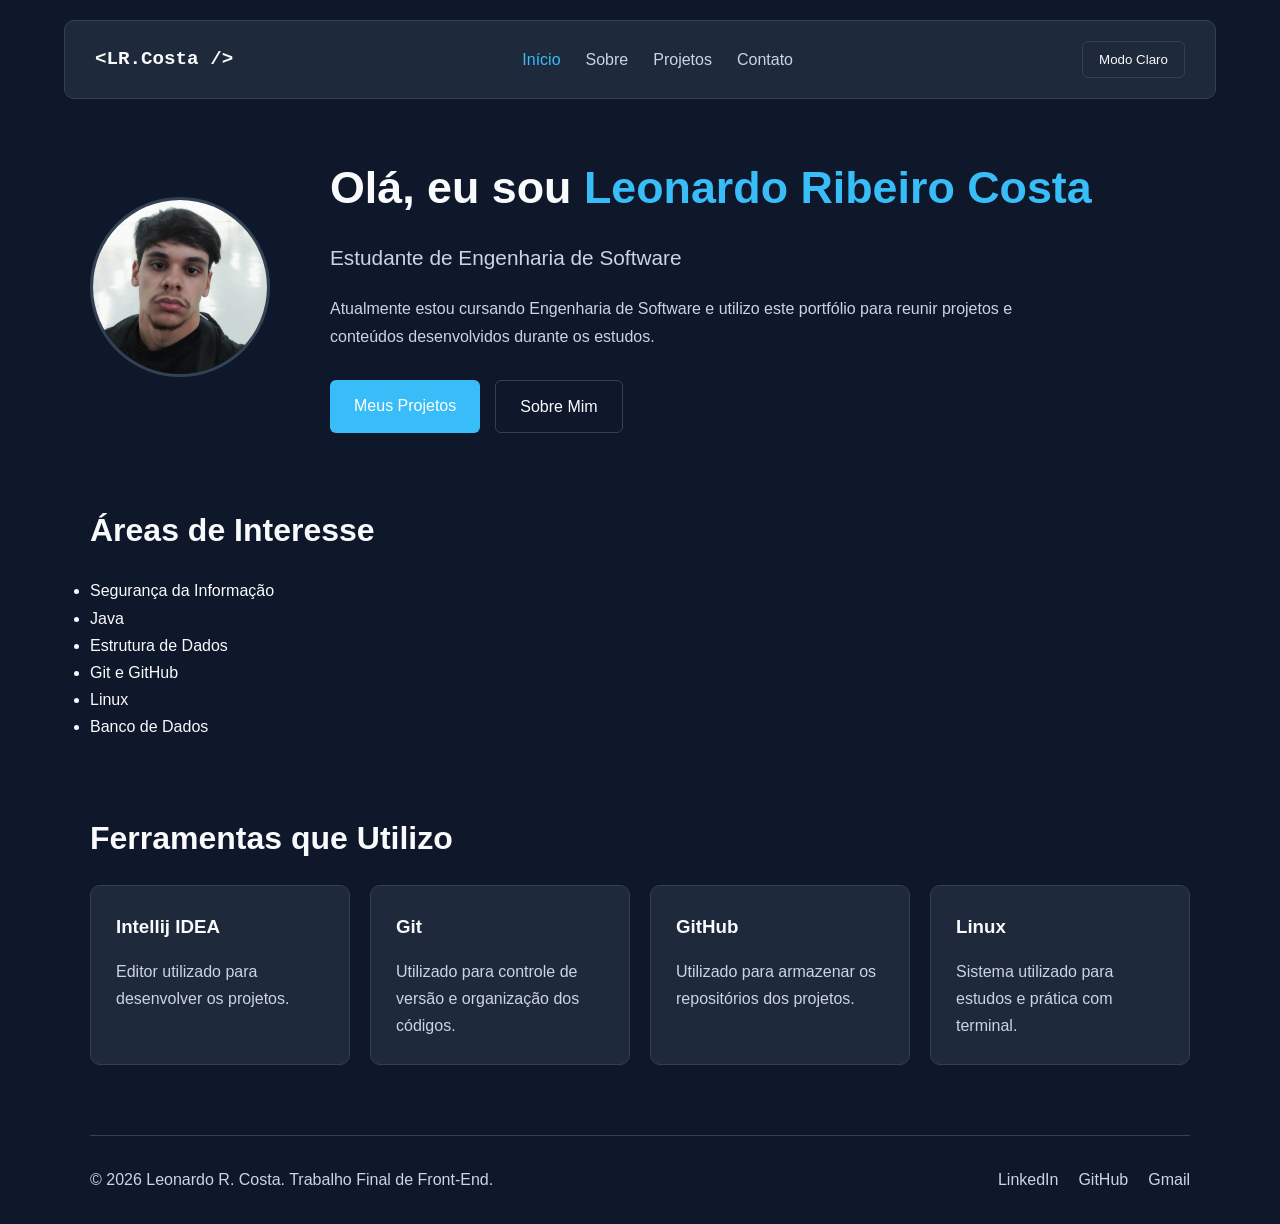
==== index.html @ ce8f0cd1 "estrutura do trabalho final (portfolio)" ====
<!DOCTYPE html>
<html lang="pt-BR">

<head>

    <meta charset="UTF-8">

    <meta name="viewport"
          content="width=device-width, initial-scale=1.0">

    <meta name="description"
          content="Portfólio acadêmico de Leonardo Ribeiro Costa, estudante de Engenharia de Software.">

    <title>Leonardo R. Costa | Portfólio</title>

    <link rel="icon" href="imagens/designer-de-web.png"> 
    <link rel="stylesheet" href="css/style.css">

</head>

<body>

<header>

    <div class="logo">
        <span>&lt;LR.Costa /&gt;</span>
    </div>

    <nav>

        <ul>

            <li>
                <a href="index.html"
                   class="active">
                    Início
                </a>
            </li>

            <li>
                <a href="sobre.html">
                    Sobre
                </a>
            </li>

            <li>
                <a href="projetos.html">
                    Projetos
                </a>
            </li>

            <li>
                <a href="contato.html">
                    Contato
                </a>
            </li>

        </ul>

    </nav>

    <button id="btn-tema"
            aria-label="Alternar tema">

        Tema

    </button>

</header>


<main>

    <section class="hero-section">

        <div class="foto-container">

            <img src="imagens/imagem-perfil.jpeg"
                 alt="Foto de Leonardo Ribeiro Costa"
                 class="foto-perfil"
                 loading="lazy">

        </div>


        <div class="texto-hero">

            <h1>

                Olá, eu sou

                <span class="nome-destaque">

                    Leonardo Ribeiro Costa

                </span>

            </h1>


            <p class="subtitulo">

                Estudante de Engenharia de Software

            </p>


            <p class="descricao">

                Atualmente estou cursando Engenharia de Software e utilizo este portfólio para reunir projetos e conteúdos desenvolvidos durante os estudos.

            </p>


            <div class="botoes-acao">

                <a href="projetos.html"
                   class="btn-principal">

                    Meus Projetos

                </a>


                <a href="sobre.html"
                   class="btn-secundario">

                    Sobre Mim

                </a>

            </div>

        </div>

    </section>



    <section class="interesses">

        <h2>

            Áreas de Interesse

        </h2>

        <ul>

            <li>Segurança da Informação</li>

            <li>Java</li>

            <li>Estrutura de Dados</li>

            <li>Git e GitHub</li>

            <li>Linux</li>

            <li>Banco de Dados</li>

        </ul>

    </section>



    <section class="ferramentas">

        <h2>

            Ferramentas que Utilizo

        </h2>

        <div class="grid-skills">

            <article class="skill-box">

                <h3>Intellij IDEA</h3>

                <p>

                    Editor utilizado para desenvolver os projetos.

                </p>

            </article>


            <article class="skill-box">

                <h3>Git</h3>

                <p>

                    Utilizado para controle de versão e organização dos códigos.

                </p>

            </article>


            <article class="skill-box">

                <h3>GitHub</h3>

                <p>

                    Utilizado para armazenar os repositórios dos projetos.

                </p>

            </article>


            <article class="skill-box">

                <h3>Linux</h3>

                <p>

                    Sistema utilizado para estudos e prática com terminal.

                </p>

            </article>

        </div>

    </section>

</main>



<footer>

    <p>

        &copy; 2026 Leonardo R. Costa.
        Trabalho Final de Front-End.

    </p>


    <div class="redes-sociais">

        <a href="https://linkedin.com"
           target="_blank"
           rel="noopener noreferrer">

            LinkedIn

        </a>


        <a href="https://github.com/LeonardoRibeiro11"
           target="_blank"
           rel="noopener noreferrer">

            GitHub

        </a>

        <a href="mailto:leonardoribeiro11@edu.unifil.br?subject=Contato%20-%20Portfólio">

            Gmail

        </a>

    </div>

</footer>


<button id="btn-topo"
        aria-label="Voltar ao topo">

    ↑

</button>


<script src="js/script.js"></script>

</body>

</html>
---- css/style.css ----
*{
    margin: 0;
    padding: 0;
    box-sizing: border-box;
}

:root{
    --fundo:#0f172a;
    --card:#1e293b;
    --texto:#f8fafc;
    --texto-secundario:#cbd5e1;
    --destaque:#38bdf8;
    --borda:#334155;
    --largura-maxima:1100px;
}

body.light-theme{
    --fundo:#f1f5f9;
    --card:#ffffff;
    --texto:#0f172a;
    --texto-secundario:#475569;
    --destaque:#0284c7;
    --borda:#cbd5e1;
}

body{
    background-color: var(--fundo);
    color: var(--texto);
    font-family: Arial, Helvetica, sans-serif;
    line-height: 1.7;
}

a{
    text-decoration: none;
    color: inherit;
}

header{
    width: 90%;
    max-width: 1200px;

    margin: 20px auto;

    padding: 20px 30px;

    display: flex;
    justify-content: space-between;
    align-items: center;

    background-color: var(--card);

    border: 1px solid var(--borda);

    border-radius: 10px;
}

.logo{
    font-size: 1.2rem;
    font-weight: bold;
    font-family: Consolas, monospace;
}

nav ul{
    list-style: none;

    display: flex;

    gap: 25px;
}

nav a{
    color: var(--texto-secundario);

    transition: .3s;
}

nav a:hover,
nav a.active{
    color: var(--destaque);
}

#btn-tema{
    background: none;

    border: 1px solid var(--borda);

    color: var(--texto);

    padding: 10px 16px;

    border-radius: 6px;

    cursor: pointer;

    transition: .3s;
}

#btn-tema:hover{
    border-color: var(--destaque);
}

main{
    width: 90%;
    max-width: var(--largura-maxima);

    margin: 50px auto;
}

.hero-section{
    display: flex;

    align-items: center;

    gap: 60px;
}

.foto-perfil{
    width: 180px;
    height: 180px;

    border-radius: 50%;

    object-fit: cover;

    border: 3px solid var(--borda);

    transition: .3s;
}

.foto-perfil:hover{
    transform: scale(1.03);
}

.hero-section h1{
    font-size: 2.8rem;

    margin-bottom: 15px;
}

.nome-destaque{
    color: var(--destaque);
}

.subtitulo{
    color: var(--texto-secundario);

    font-size: 1.3rem;

    margin-bottom: 20px;
}

.descricao{
    color: var(--texto-secundario);

    margin-bottom: 30px;

    max-width: 700px;
}

.botoes-acao{
    display: flex;

    gap: 15px;
}

.btn-principal{
    background-color: var(--destaque);

    color: white;

    padding: 12px 24px;

    border-radius: 6px;

    transition: .3s;
}

.btn-principal:hover{
    transform: translateY(-2px);
}

.btn-secundario{
    border: 1px solid var(--borda);

    padding: 12px 24px;

    border-radius: 6px;

    transition: .3s;
}

.btn-secundario:hover{
    border-color: var(--destaque);
}

section{
    margin-bottom: 70px;
}

h2{
    margin-bottom: 20px;

    font-size: 2rem;
}

p{
    color: var(--texto-secundario);
}

.grid-skills{
    display: grid;

    grid-template-columns: repeat(auto-fit,minmax(250px,1fr));

    gap: 20px;
}

.skill-box{
    background-color: var(--card);

    border: 1px solid var(--borda);

    padding: 25px;

    border-radius: 10px;

    transition: .3s;
}

.skill-box:hover{
    transform: translateY(-5px);
}

.skill-box h3{
    margin-bottom: 15px;
}

.formacao-card{
    background-color: var(--card);

    border: 1px solid var(--borda);

    padding: 25px;

    border-radius: 10px;
}

.habilidade{
    margin-bottom: 20px;
}

.barra{
    background-color: var(--card);

    height: 12px;

    border-radius: 20px;

    overflow: hidden;
}

.progresso{
    height: 100%;
}

.html{
    width: 80%;
    background-color: #e34f26;
}

.css{
    width: 75%;
    background-color: #264de4;
}

.js{
    width: 65%;
    background-color: #f7df1e;
}

.git{
    width: 70%;
    background-color: #f1502f;
}

.linux{
    width: 60%;
    background-color: #38bdf8;
}

.subtitulo-projetos,
.subtitulo-contato,
.contexto-stack{
    color: var(--texto-secundario);

    margin-bottom: 30px;
}


/* PROJETOS */

.grid-projetos{
    display: grid;

    grid-template-columns: repeat(auto-fit,minmax(300px,1fr));

    gap: 25px;
}

.projeto-card{
    background-color: var(--card);

    border: 1px solid var(--borda);

    border-radius: 10px;

    overflow: hidden;

    transition: .3s;
}

.projeto-card:hover{
    transform: translateY(-5px);
}

.imagem-projeto{
    width: 100%;

    height: 180px;

    object-fit: cover;
}

.card-header{
    display: flex;

    justify-content: space-between;

    align-items: center;

    padding: 20px 20px 0 20px;
}

.badge{
    background-color: rgba(56,189,248,.15);

    color: var(--destaque);

    padding: 5px 10px;

    border-radius: 20px;

    font-size: .9rem;
}

.projeto-detalhe{
    padding: 20px;

    color: var(--texto-secundario);
}

.tecnologias-usadas{
    padding: 0 20px 20px 20px;

    display: flex;

    flex-wrap: wrap;

    gap: 10px;
}

.tecnologias-usadas span{
    border: 1px solid var(--borda);

    padding: 6px 10px;

    border-radius: 20px;

    font-size: .9rem;
}


/* FORMULÁRIO */

.formulario{
    background-color: var(--card);

    border: 1px solid var(--borda);

    padding: 30px;

    border-radius: 10px;
}

.campo{
    display: flex;

    flex-direction: column;

    margin-bottom: 20px;
}

.campo label{
    margin-bottom: 8px;
}

.campo input,
.campo textarea{
    background-color: transparent;

    border: 1px solid var(--borda);

    color: var(--texto);

    padding: 15px;

    border-radius: 8px;

    outline: none;

    font-size: 1rem;
}

.campo textarea{
    resize: vertical;
}

.campo input:focus,
.campo textarea:focus{
    border-color: var(--destaque);
}


/* RESUMO */

.resumo{
    background-color: var(--card);

    border: 1px solid var(--borda);

    padding: 30px;

    border-radius: 10px;
}


/* FOOTER */

footer{
    width: 90%;

    max-width: var(--largura-maxima);

    margin: 60px auto 30px auto;

    padding-top: 30px;

    border-top: 1px solid var(--borda);

    display: flex;

    justify-content: space-between;

    align-items: center;

    flex-wrap: wrap;

    gap: 20px;
}

.redes-sociais{
    display: flex;

    gap: 20px;
}

.redes-sociais a{
    color: var(--texto-secundario);

    transition: .3s;
}

.redes-sociais a:hover{
    color: var(--destaque);
}


/* BOTÃO TOPO */

#btn-topo{
    position: fixed;

    right: 30px;

    bottom: 30px;

    width: 50px;

    height: 50px;

    border: none;

    border-radius: 50%;

    background-color: var(--destaque);

    color: white;

    cursor: pointer;

    font-size: 1.1rem;

    transition: .3s;
}

#btn-topo:hover{
    transform: scale(1.1);
}


/* RESPONSIVIDADE */

@media(max-width: 850px){

    header{
        flex-direction: column;

        gap: 20px;
    }

    nav ul{
        flex-wrap: wrap;

        justify-content: center;
    }

    .hero-section{
        flex-direction: column;

        text-align: center;
    }

    .botoes-acao{
        justify-content: center;
    }

    .card-header{
        flex-direction: column;

        align-items: flex-start;

        gap: 10px;
    }

    footer{
        flex-direction: column;

        text-align: center;
    }

}

@media(max-width:600px){

    .hero-section h1{
        font-size: 2.1rem;
    }

    h2{
        font-size: 1.7rem;
    }

    .botoes-acao{
        flex-direction: column;
    }

    .btn-principal,
    .btn-secundario{
        text-align: center;
    }

    #btn-topo{
        width: 45px;

        height: 45px;

        right: 20px;

        bottom: 20px;
    }

}

fieldset{
    border: 1px solid var(--borda);

    border-radius: 10px;

    padding: 25px;
}

legend{
    padding: 0 10px;

    color: var(--destaque);

    font-weight: bold;
}
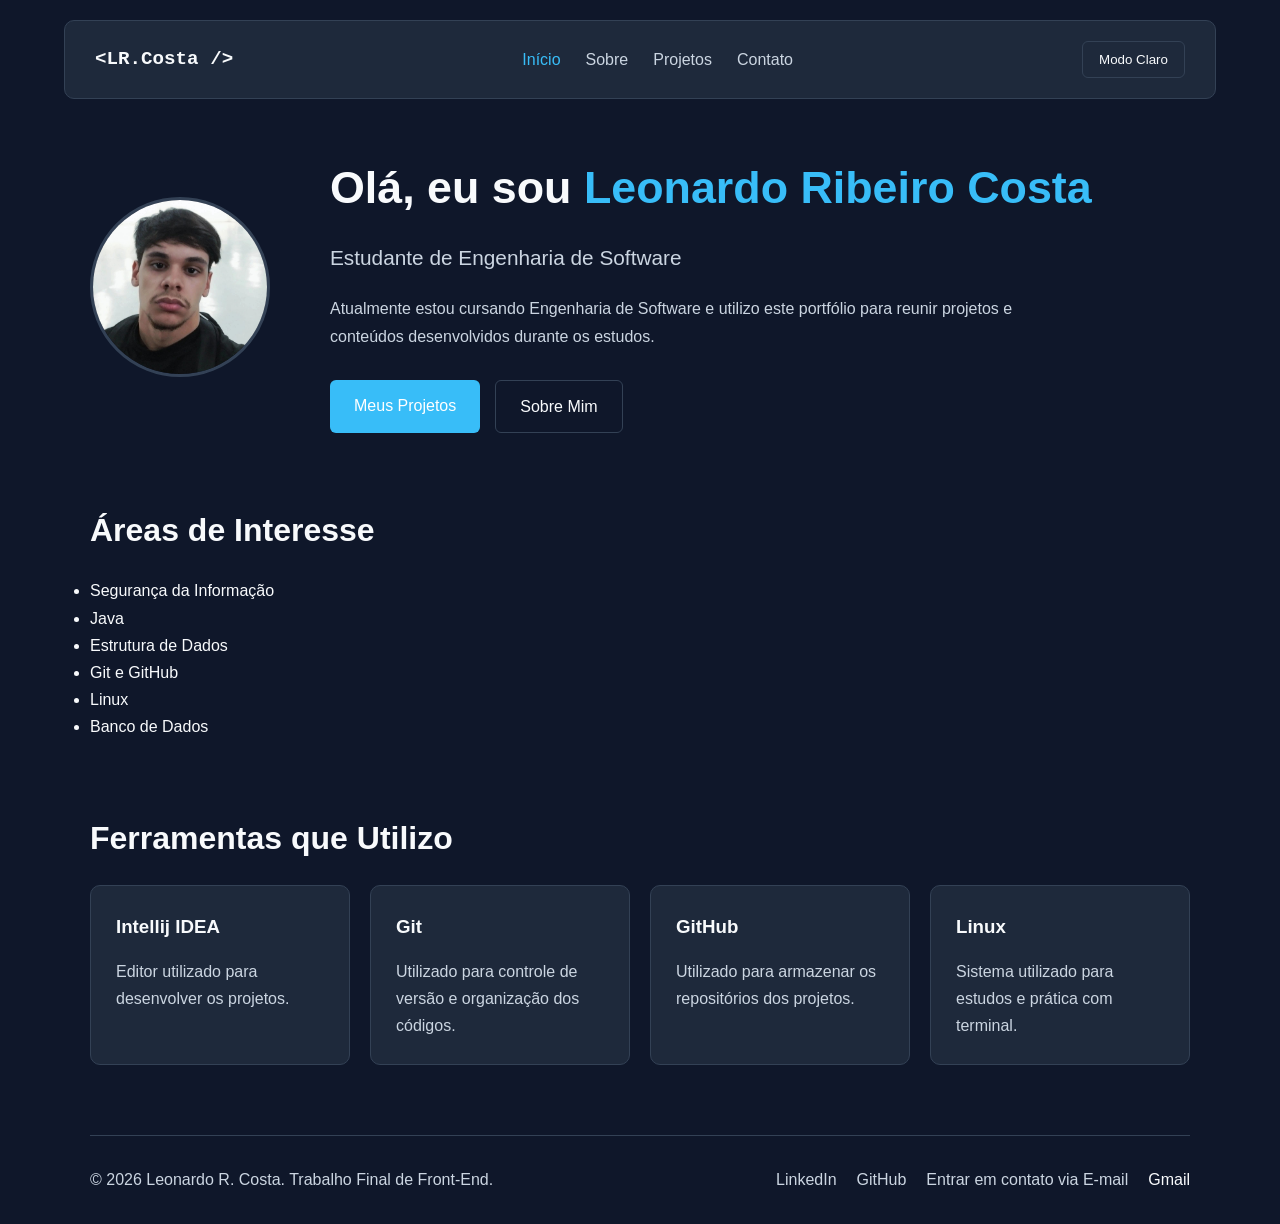
==== commit c298c1c9: "mudando o link do gmail" ====
--- a/index.html
+++ b/index.html
@@ -263,8 +263,7 @@
 
         </a>
 
-        <a href="mailto:leonardoribeiro11@edu.unifil.br?subject=Contato%20-%20Portfólio">
-
+       <a href="https://mail.google.com/mail/?view=cm&fs=1&to=leonardoribeiro11@edu.unifil.br" target="_blank">Entrar em contato via E-mail</a>
             Gmail
 
         </a>
--- a/css/style.css
+++ b/css/style.css
@@ -259,34 +259,6 @@
     overflow: hidden;
 }
 
-.progresso{
-    height: 100%;
-}
-
-.html{
-    width: 80%;
-    background-color: #e34f26;
-}
-
-.css{
-    width: 75%;
-    background-color: #264de4;
-}
-
-.js{
-    width: 65%;
-    background-color: #f7df1e;
-}
-
-.git{
-    width: 70%;
-    background-color: #f1502f;
-}
-
-.linux{
-    width: 60%;
-    background-color: #38bdf8;
-}
 
 .subtitulo-projetos,
 .subtitulo-contato,
@@ -297,8 +269,6 @@
 }
 
 
-/* PROJETOS */
-
 .grid-projetos{
     display: grid;
 
@@ -379,8 +349,6 @@
     font-size: .9rem;
 }
 
-
-/* FORMULÁRIO */
 
 .formulario{
     background-color: var(--card);
@@ -431,21 +399,6 @@
 }
 
 
-/* RESUMO */
-
-.resumo{
-    background-color: var(--card);
-
-    border: 1px solid var(--borda);
-
-    padding: 30px;
-
-    border-radius: 10px;
-}
-
-
-/* FOOTER */
-
 footer{
     width: 90%;
 
@@ -485,8 +438,6 @@
 }
 
 
-/* BOTÃO TOPO */
-
 #btn-topo{
     position: fixed;
 
@@ -517,8 +468,6 @@
     transform: scale(1.1);
 }
 
-
-/* RESPONSIVIDADE */
 
 @media(max-width: 850px){
 
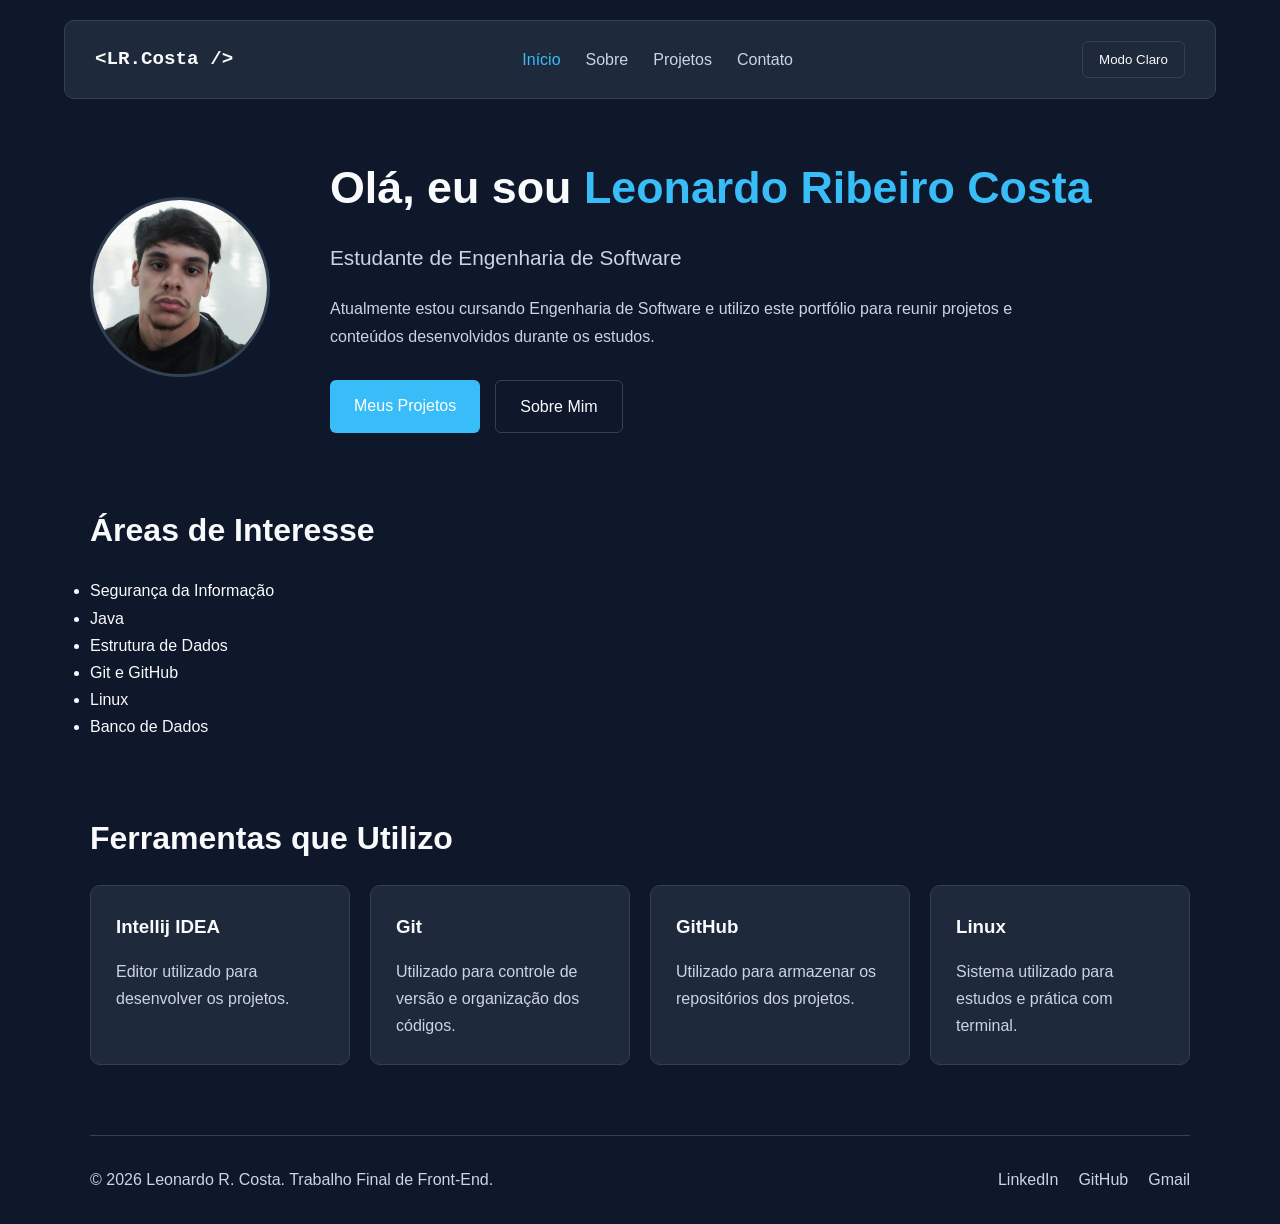
==== commit 0c422802: "ajustando o link do email" ====
--- a/index.html
+++ b/index.html
@@ -263,10 +263,7 @@
 
         </a>
 
-       <a href="https://mail.google.com/mail/?view=cm&fs=1&to=leonardoribeiro11@edu.unifil.br" target="_blank">Entrar em contato via E-mail</a>
-            Gmail
-
-        </a>
+       <a href="https://mail.google.com/mail/?view=cm&fs=1&to=leonardoribeiro11@edu.unifil.br" target="_blank">Gmail</a>
 
     </div>
 
